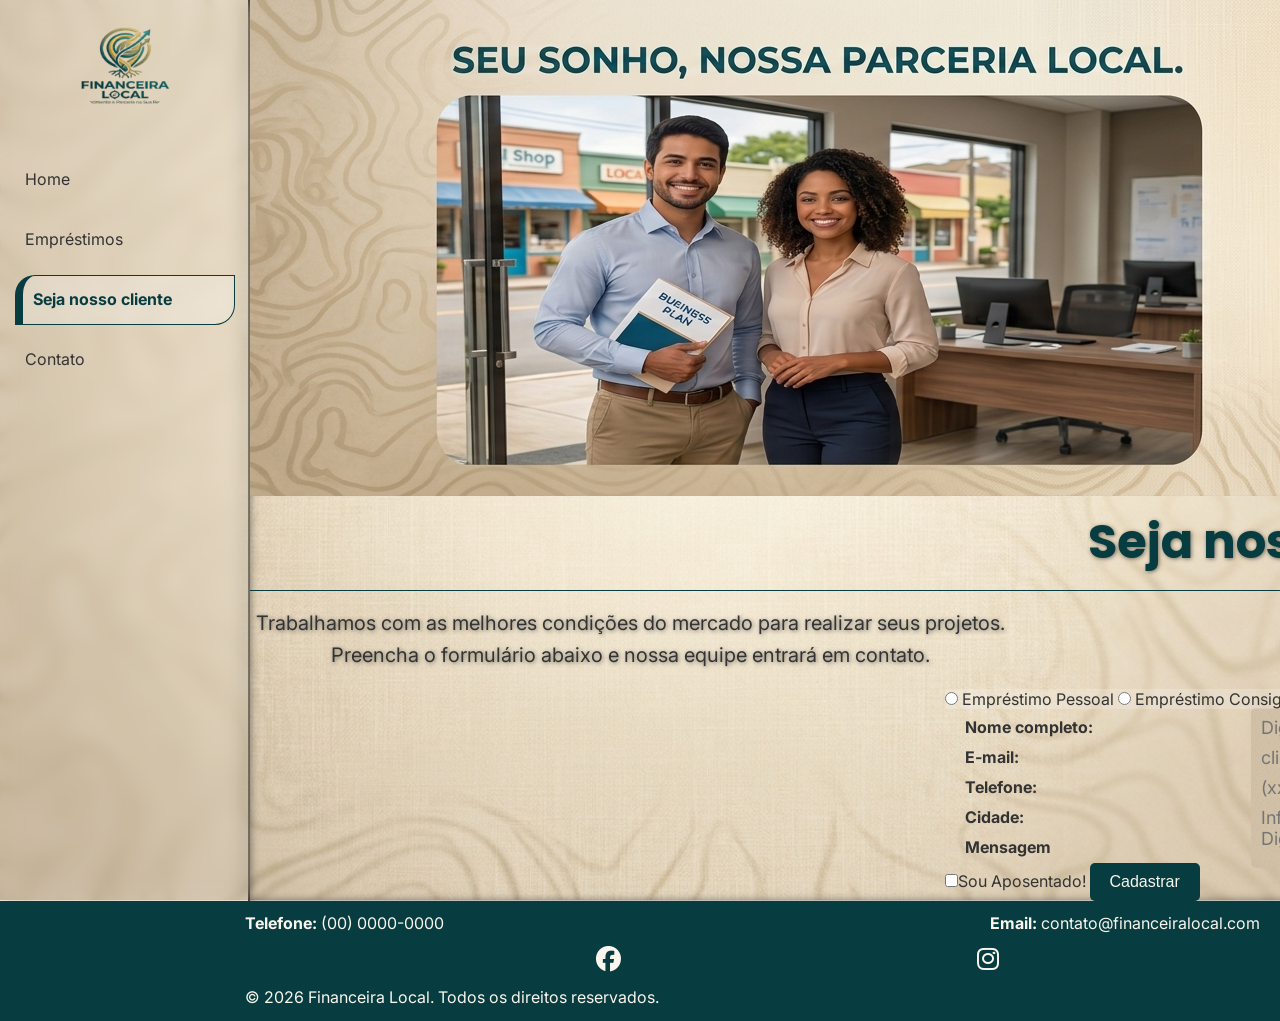
==== src/pages/cliente.html @ cc177a8e "feat(client): criado toda a estrutura da pagina seja nosso cliente" ====
<!DOCTYPE html>
<html lang="pt-BR">
<head>
    <meta charset="UTF-8">
    <meta name="viewport" content="width=device-width, initial-scale=1.0">
    <title>Financeira Local - Seja Cliente</title>
    <link rel="icon" type="image/x-icon" href="../assets/favicon/favicon.ico">
    <link rel="stylesheet" href="../css/index.css">
</head>
<body>
    <!-- Barra de Navegação Lateral -->
    <nav class="navbar">
        <div class="logo" title="Financeira Local">
            <a href="../pages/cliente.html"><img src="../assets/img/logo/logo-512x512.png" alt="logo financeira local"></a>
        </div>
        <ul class="nav-links">
            <li><a href="../../index.html" title="Home"><span>Home</span></a></li>
            <li><a href="../pages/emprestimos.html" title="Empréstimos"><span>Empréstimos</span></a></li>
            <li class="active"><a href="#cliente" title="Seja nosso cliente"><span>Seja nosso cliente</span></a></li>
            <li><a href="#contato" title="Contato"><span>Contato</span></a></li>
        </ul>
    </nav>

    <!-- Conteúdo Principal -->
    <main class="main-content client">
        <!-- Seção de banner apresentação-->
        <section class="content-banner">
            <span class="box-img">
                <img src="../assets/img/banner-seja-cliente.jpeg" alt="banner seja nosso cliente" title="Seja nosso cliente">
            </span>
            <h1 class="title">Seja nosso cliente</h1>
            <hr class="underline">
            <p class="sub-text">
                Trabalhamos com as melhores condições do mercado para realizar seus projetos. Preencha o formulário abaixo e nossa equipe entrará em contato.
            </p>
        </section>

        <section id="cliente" class="form-cliente">
            <form action="" method="post" class="form-inputs">
                <div class="box-form-radio">
                    <label for="emprestimo-pessoal" title="Empréstimo Pessoal" class="input-radio glass-effect">
                        <input id="emprestimo-pessoal" type="radio" name="tipo-emprestimo" value="emprestimo-pessoal" title="Empréstimo Pessoal" required>
                        Empréstimo Pessoal
                    </label>
                    <label for="emprestimo-consignado" title="Empréstimo Consignado" class="input-radio glass-effect">
                        <input id="emprestimo-consignado" type="radio" name="tipo-emprestimo" value="emprestimo-consignado" title="Empréstimo Consignado" required>
                        Empréstimo Consignado
                    </label>

                    <label for="financiamento" title="Financiamento" class="input-radio glass-effect">
                        <input id="financiamento" type="radio" name="tipo-emprestimo" value="financiamento" title="Financiamento" required>
                        Financiamento
                    </label>

                    <label for="antecipacao-recebidos" title="Antecipação de Recebidos" class="input-radio glass-effect">
                        <input id="antecipacao-recebidos" type="radio" name="tipo-emprestimo" value="antecipacao-recebidos" title="Antecipação de Recebidos" required>
                        Antecipação de Recebidos
                    </label>


                </div>

                <div class="box-label-input">
                    <label for="nome" title="Nome Completo" class="labels">Nome completo:
                        <input type="text" name="nome" id="nome" required title="Nome Completo" placeholder="Digite seu nome completo" minlength="5">
                    </label>
                    <label for="email" title="E-mail" class="labels">E-mail:
                        <input type="email" name="email" id="email" required title="E-mail" placeholder="client@cliente.com">
                    </label>
                    <label for="telefone" title="Telefone" class="labels">Telefone:
                        <input type="tel" name="telefone" id="telefone" required title="Telefone" placeholder="(xx) xxxxx-xxxx">
                    </label>
                    <label for="cidade" title="Cidade" class="labels">Cidade:
                        <input type="text" name="cidade" id="cidade" required title="Cidade" placeholder="Informe sua cidade">
                    </label>

                    <label for="mensagem" title="Insira uma mensagem" class="input-mensagem labels">Mensagem
                        <textarea id="mensagem" name="mensagem" rows="5" cols="30" placeholder="Digite sua mensagem aqui..."></textarea>
                    </label>
                </div>

                <span class="box-btn-checkbox">
                    <label for="sou-aposentado" title="Sou Aposentado" class="input-radio">
                        <input type="checkbox" name="sou-aposentado" id="sou-aposentado" title="Sou Aposentado">Sou Aposentado!
                    </label>
                    <button type="submit" id="cadatrar" class="btn-all">Cadastrar</button>
                </span>
            </form>
        </section>
    </main>

    <!--  Elemento de Rolagem -->
    <span id="btnTopo" class="glass-effect">
        <i class="fa-solid fa-circle-up"></i>
    </span>

    <!-- Rodapé -->
    <footer id="contato">
        <div class="footer-info-contacts">
            <span title="Telefone">
                <strong>Telefone:</strong>
                <a href="https://wa.me/0000000000" target="_blank" rel="noopener noreferrer">(00) 0000-0000</a>
            </span>
            <span title="Email">
                <strong>Email:</strong>
                <a href="mailto:contato@financeiralocal.com" target="_blank" rel="noopener noreferrer">contato@financeiralocal.com</a>
            </span>
            <span title="Endereço">
                <strong>Endereço:</strong>
                <address>Rua Exemplo, 123 - Cidade, UF</address>
            </span>
        </div>

        <div class="footer-social-media">
            <a href="https://www.facebook.com/?locale=pt_BR" target="_blank" rel="noopener noreferrer" title="Facebook"><i class="fa-brands fa-facebook"></i></a>
            <a href="https://www.instagram.com/" target="_blank" rel="noopener noreferrer" title="Instagram"><i class="fa-brands fa-instagram"></i></a>
            <a href="https://www.linkedin.com/" target="_blank" rel="noopener noreferrer" title="LinkedIn"><i class="fa-brands fa-linkedin"></i></a>
            <a href="https://wa.me/0000000000" target="_blank" rel="noopener noreferrer" title="WhatsApp"><i class="fa-brands fa-whatsapp"></i></a>
        </div>
        <div class="footer-legal">
            <p title="Direitos Autorais">&copy; 2026 Financeira Local. Todos os direitos reservados.</p>
            <p class="footer-legal-links">
                <span title="contato"><a href="#contato">Contato</a></span>
                <span title="Política de Privacidade"><a href="#politica-privacidade">Política de Privacidade</a></span>
                <span title="Termos de Uso"><a href="#termos-uso">Termos de Uso</a></span>
            </p>
        </div>
    </footer>
    <script type="module" src="../../src/js/index.js"></script>
</body>
</html>
---- src/css/index.css ----
@import url('https://fonts.googleapis.com/css2?family=Inter:ital,opsz,wght@0,14..32,100..900;1,14..32,100..900&family=Poppins:ital,wght@0,100;0,200;0,300;0,400;0,500;0,600;0,700;0,800;0,900;1,100;1,200;1,300;1,400;1,500;1,600;1,700;1,800;1,900&display=swap');

@import url('https://cdnjs.cloudflare.com/ajax/libs/font-awesome/6.5.1/css/all.min.css');

@import url('../css/global.css');
@import url('../css/utilidades.css');
@import url('../css/navbar.css');
@import url('../css/main.css');
@import url('../css/emprestimos.css');
@import url('../css/client.css');
@import url('../css/footer.css');
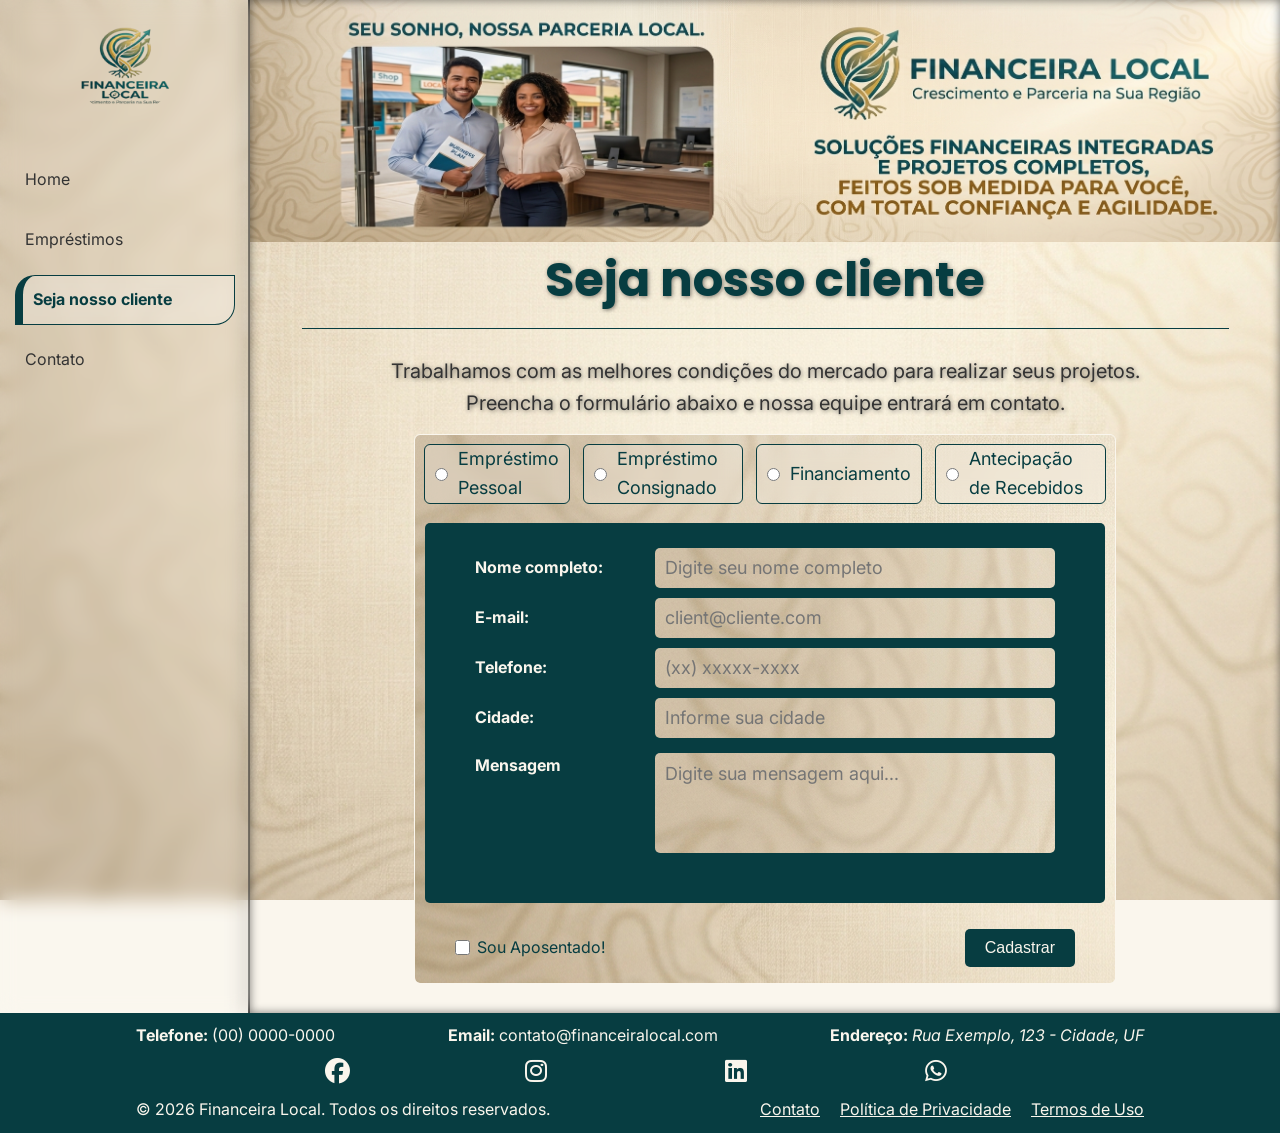
==== commit d8514e1e: "refactor(cliente): atribuindo id e novas classes e corrigindo erro ortografico" ====
--- a/src/pages/cliente.html
+++ b/src/pages/cliente.html
@@ -60,7 +60,7 @@
 
                 </div>
 
-                <div class="box-label-input">
+                <div class="box-label-input input-group">
                     <label for="nome" title="Nome Completo" class="labels">Nome completo:
                         <input type="text" name="nome" id="nome" required title="Nome Completo" placeholder="Digite seu nome completo" minlength="5">
                     </label>
@@ -77,13 +77,15 @@
                     <label for="mensagem" title="Insira uma mensagem" class="input-mensagem labels">Mensagem
                         <textarea id="mensagem" name="mensagem" rows="5" cols="30" placeholder="Digite sua mensagem aqui..."></textarea>
                     </label>
+
+                    <span id="apply-erro"></span>
                 </div>
 
                 <span class="box-btn-checkbox">
                     <label for="sou-aposentado" title="Sou Aposentado" class="input-radio">
                         <input type="checkbox" name="sou-aposentado" id="sou-aposentado" title="Sou Aposentado">Sou Aposentado!
                     </label>
-                    <button type="submit" id="cadatrar" class="btn-all">Cadastrar</button>
+                    <button type="submit" id="cadastrar" class="btn-all">Cadastrar</button>
                 </span>
             </form>
         </section>
